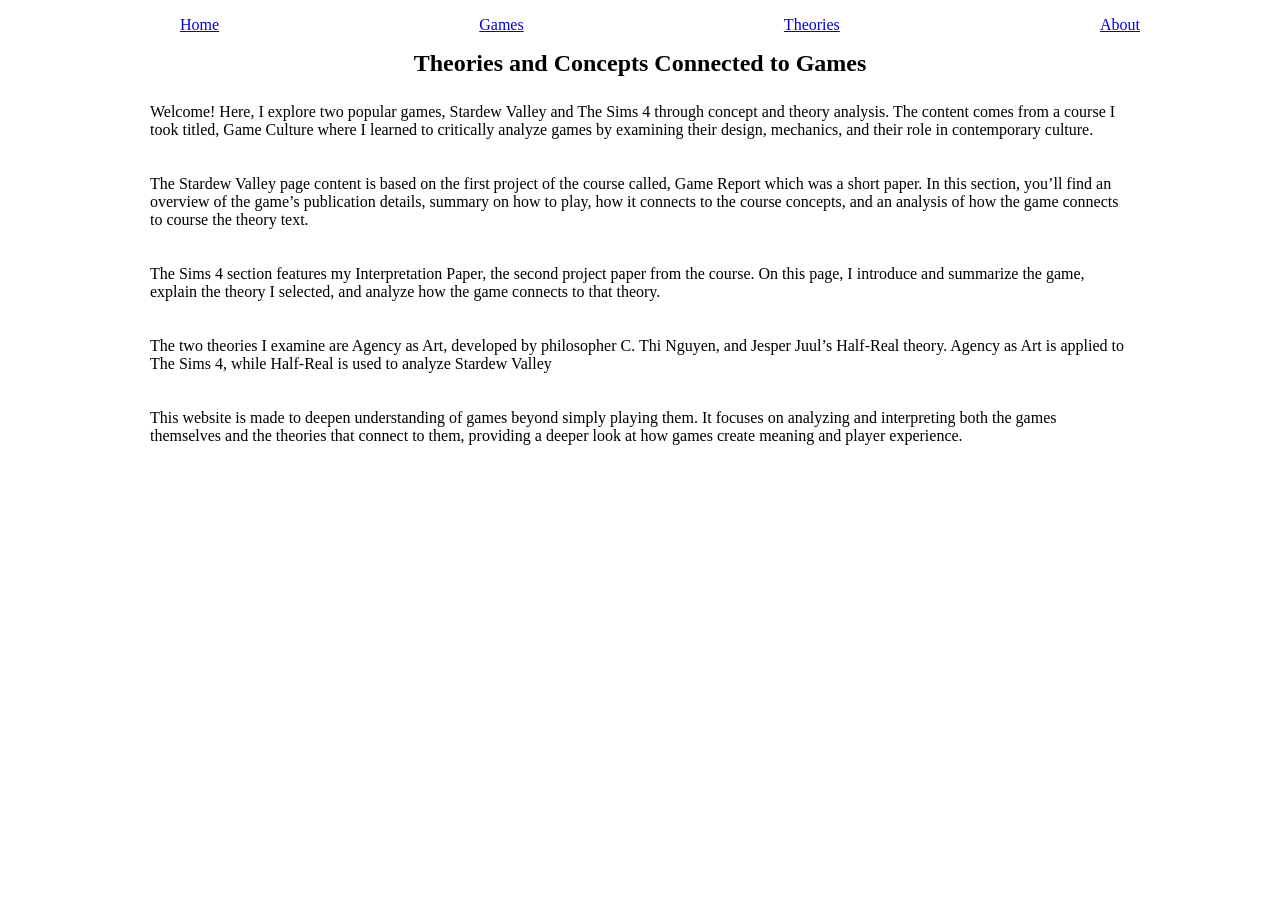
==== index.html @ 59f5053c "p2.10: Navigation & Page Stubs" ====
<!DOCTYPE html>
<html lang="en">
    <head>
        <meta charset="utf-8">
        <meta name="viewport" content="width=device-width, initial-scale=1.0">
        <link rel="preconnect" href="https://fonts.googleapis.com">
        <link href="styles.css" rel="stylesheet">
        <title>Home</title>
        
    </head>
    <body>
        <div class="wrapper">
        <header class="site-header">
        <nav>
            <ul class="site-nav-bar">
                    <li>
                            <a href="index.html">Home</a>
                        </li>
                        <li>
                            <a href="games.html">Games</a>
                        </li>
                        <li>
                            <a href="theories.html">Theories</a>
                        </li>
                        <li>
                            <a href="about.html">About</a>
                        </li>
                </ul>
                <h1>Theories and Concepts Connected to Games</h1>
                <p>Welcome! Here, I explore two popular games, Stardew Valley and The Sims 4 through concept and theory analysis. The content comes from a course I took titled, Game Culture where I learned to critically analyze games by examining their design, mechanics, and their role in contemporary culture.</p>
                <p>The Stardew Valley page content is based on the first project of the course called, Game Report which was a short paper. In this section, you’ll find an overview of the game’s publication details, summary on how to play, how it connects to the course concepts, and an analysis of how the game connects to course the theory text. </p>
                <p>The Sims 4 section features my Interpretation Paper, the second project paper from the course. On this page, I introduce and summarize the game, explain the theory I selected, and analyze how the game connects to that theory.</p>
                <p>The two theories I examine are Agency as Art, developed by philosopher C. Thi Nguyen, and Jesper Juul’s Half-Real theory. Agency as Art is applied to The Sims 4, while Half-Real is used to analyze Stardew Valley</p>
                <p>This website is made to deepen understanding of games beyond simply playing them. It focuses on analyzing and interpreting both the games themselves and the theories that connect to them, providing a deeper look at how games create meaning and player experience.</p>
        </nav>
    </header>
    </div>
    </body>

</html>
---- styles.css ----
body, h1, h2, h3 {
    margin: 0;
    padding: 0;
}

.site-nav-bar {
    list-style-type: none;
    display: flex;
    justify-content: space-between;
}

.wrapper {
    max-width: 1000px;
    margin:0 auto;
}

h1 {
    text-align: center;
}

p {
    padding: 10px;
    
}
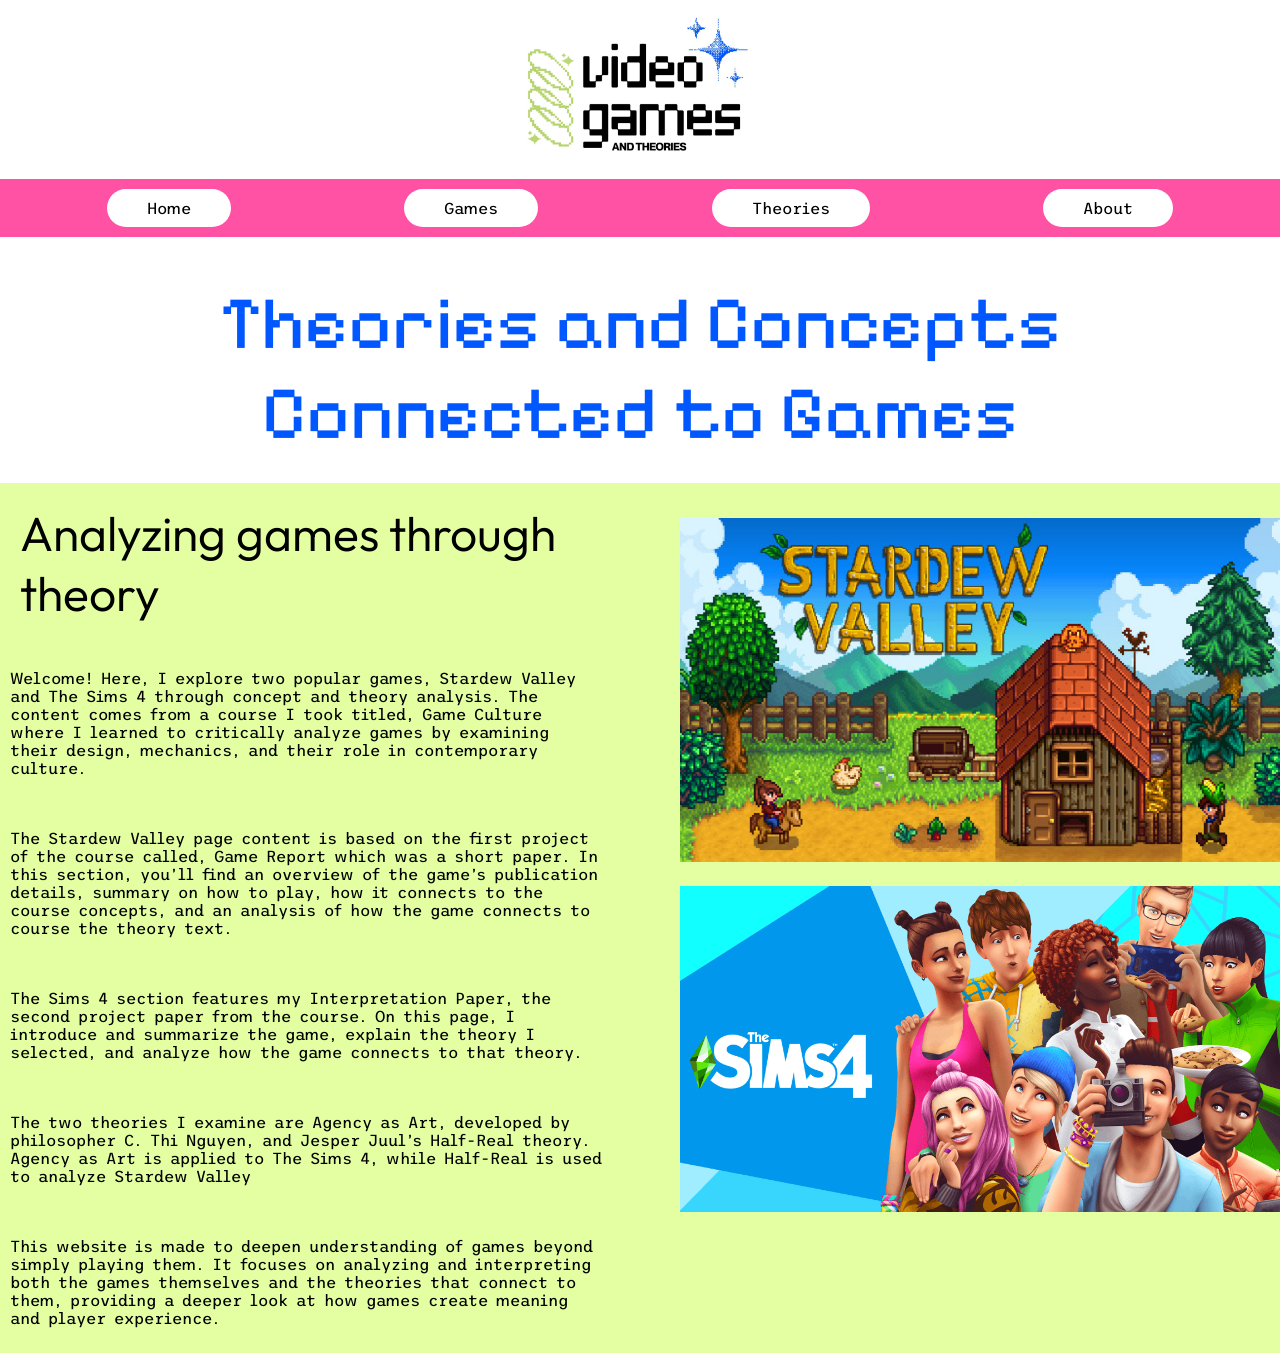
==== commit f0aac5cb: "Final Project Home Page" ====
--- a/index.html
+++ b/index.html
@@ -4,35 +4,65 @@
         <meta charset="utf-8">
         <meta name="viewport" content="width=device-width, initial-scale=1.0">
         <link rel="preconnect" href="https://fonts.googleapis.com">
+        <link rel="preconnect" href="https://fonts.gstatic.com" crossorigin>
+        <link href="https://fonts.googleapis.com/css2?family=Pixelify+Sans:wght@400..700&display=swap" rel="stylesheet">
         <link href="styles.css" rel="stylesheet">
+        <link rel="preconnect" href="https://fonts.googleapis.com">
+        <link rel="preconnect" href="https://fonts.gstatic.com" crossorigin>
+        <link href="https://fonts.googleapis.com/css2?family=Outfit:wght@100..900&display=swap" rel="stylesheet">
+        <link rel="preconnect" href="https://fonts.googleapis.com">
+<link rel="preconnect" href="https://fonts.gstatic.com" crossorigin>
+<link href="https://fonts.googleapis.com/css2?family=Trispace:wght@100..800&display=swap" rel="stylesheet">
         <title>Home</title>
         
     </head>
     <body>
         <div class="wrapper">
         <header class="site-header">
+            <img src="assets/dust.jpg" alt="icon-photo" class="nav-photo">
+    
         <nav>
             <ul class="site-nav-bar">
                     <li>
-                            <a href="index.html">Home</a>
+                            <a href="index.html" class="button">Home</a>
+                        </li>
+                        <li class="has-dropdown">
+                            <a href="games.html"  class="button">Games</a>
+                            <ul class="dropdown">
+                                <li class="inner-nav">Stardew Valley</li>
+                                <li class="inner-nav">The Sims 4</li>
+                            </ul>
                         </li>
                         <li>
-                            <a href="games.html">Games</a>
+                            <a href="theories.html"  class="button">Theories</a>
                         </li>
                         <li>
-                            <a href="theories.html">Theories</a>
-                        </li>
-                        <li>
-                            <a href="about.html">About</a>
+                            <a href="about.html"  class="button">About</a>
                         </li>
                 </ul>
+            </nav>
                 <h1>Theories and Concepts Connected to Games</h1>
+                
+                <main class="main content">
+                <div class="flex-container">
+                <div class="text-column">
+                <h2>Analyzing games through theory</h2>
                 <p>Welcome! Here, I explore two popular games, Stardew Valley and The Sims 4 through concept and theory analysis. The content comes from a course I took titled, Game Culture where I learned to critically analyze games by examining their design, mechanics, and their role in contemporary culture.</p>
                 <p>The Stardew Valley page content is based on the first project of the course called, Game Report which was a short paper. In this section, you’ll find an overview of the game’s publication details, summary on how to play, how it connects to the course concepts, and an analysis of how the game connects to course the theory text. </p>
                 <p>The Sims 4 section features my Interpretation Paper, the second project paper from the course. On this page, I introduce and summarize the game, explain the theory I selected, and analyze how the game connects to that theory.</p>
                 <p>The two theories I examine are Agency as Art, developed by philosopher C. Thi Nguyen, and Jesper Juul’s Half-Real theory. Agency as Art is applied to The Sims 4, while Half-Real is used to analyze Stardew Valley</p>
                 <p>This website is made to deepen understanding of games beyond simply playing them. It focuses on analyzing and interpreting both the games themselves and the theories that connect to them, providing a deeper look at how games create meaning and player experience.</p>
-        </nav>
+        
+            </div>
+            <div class="photo-column">
+                <img src="assets/capsule_616x353.png" alt="stardew-valley" class="stardew-valley">
+                <img src="assets/ts4-featured-image-base-refresh.png.adapt.crop191x100.628p.png" alt="TS4" class="the-sims">
+
+
+            </div>
+            </div>
+            
+        </main>
     </header>
     </div>
     </body>
--- a/styles.css
+++ b/styles.css
@@ -3,22 +3,116 @@
     padding: 0;
 }
 
+h1 {
+    font-family: "Pixelify Sans", sans-serif;
+    font-size: 75px;
+     font-weight: 100;
+     text-align: center;
+    color: rgb(0, 87, 255);
+    padding: 25px;
+}
+
+h2 {
+    font-family: "Outfit", sans-serif;
+    font-size: 48px;
+    font-weight:350;
+    padding: 20px;
+    
+}
+
 .site-nav-bar {
     list-style-type: none;
     display: flex;
-    justify-content: space-between;
+    justify-content:space-around;
+    background-color: rgb(255, 82, 165);
+    padding: 20px;
+    font-family: "Trispace", sans-serif;
+    
+}
+
+.button {
+    background-color: white;
+    color: black;
+    padding-top: 10px;
+    padding-bottom: 10px;
+    padding-left: 40px;
+    padding-right: 40px;
+    border-radius: 20px;
+    text-decoration: none;
+}
+
+.button:hover{
+    background-color: rgb(227, 255, 162);;
 }
 
 .wrapper {
-    max-width: 1000px;
+    max-width: 2000px;
     margin:0 auto;
 }
 
-h1 {
-    text-align: center;
+.flex-container{
+    background-color: rgb(227, 255, 162);
+    display: flex;
+    gap: 2rem;
+    align-items: flex-start;
 }
 
 p {
     padding: 10px;
     
+    font-family: "Trispace", sans-serif;
+
+}
+
+.text-column {
+    display: flex;
+    flex-direction: column;
+    width: 100%;
+}
+
+
+.photo-column {
+  width: 100%;
+  height: auto;
+}
+
+.stardew-valley {
+    width: 600px;
+    height: auto;
+    padding-top: 35px;
+    padding-left: 35px;
+}
+
+.the-sims {
+    width: 600px;
+    height: auto;
+    padding-top: 20px;
+    padding-left: 35px;
+}
+
+.nav-photo {
+    width: 300px;
+    height: auto;
+    display: block;
+    margin: 0 auto;
+}
+
+.dropdown {
+    position: absolute;
+    background-color: rgb(227, 255, 162);;
+    display: none;
+    list-style-type: none;
+   border-radius: 20px;
+    padding: 100px;
+    margin-top: 15px;
+}
+
+.has-dropdown:hover .dropdown{
+    display: block;
+    padding: 15px;
+}
+
+.inner-nav{
+    padding: 20px;
+    text-align: center;
 }
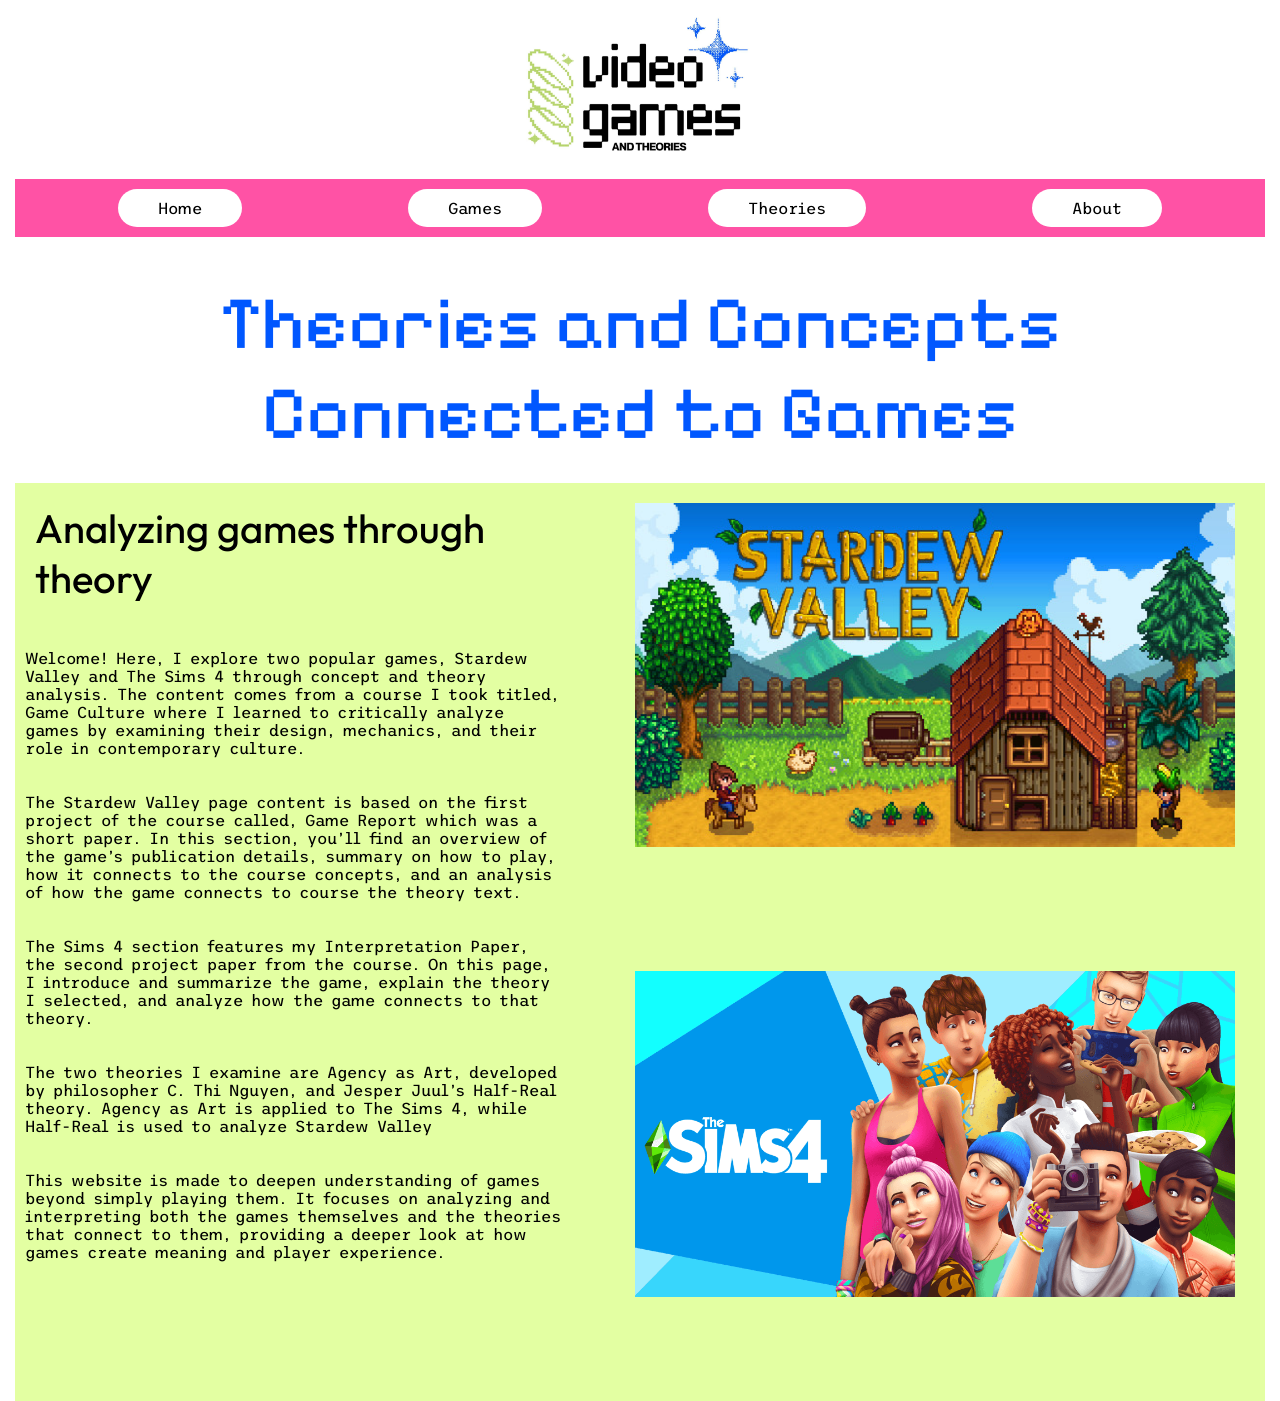
==== commit fbc4dcfd: "Final" ====
--- a/index.html
+++ b/index.html
@@ -11,8 +11,8 @@
         <link rel="preconnect" href="https://fonts.gstatic.com" crossorigin>
         <link href="https://fonts.googleapis.com/css2?family=Outfit:wght@100..900&display=swap" rel="stylesheet">
         <link rel="preconnect" href="https://fonts.googleapis.com">
-<link rel="preconnect" href="https://fonts.gstatic.com" crossorigin>
-<link href="https://fonts.googleapis.com/css2?family=Trispace:wght@100..800&display=swap" rel="stylesheet">
+        <link rel="preconnect" href="https://fonts.gstatic.com" crossorigin>
+        <link href="https://fonts.googleapis.com/css2?family=Trispace:wght@100..800&display=swap" rel="stylesheet">
         <title>Home</title>
         
     </head>
@@ -30,7 +30,7 @@
                             <a href="games.html"  class="button">Games</a>
                             <ul class="dropdown">
                                 <li class="inner-nav">Stardew Valley</li>
-                                <li class="inner-nav">The Sims 4</li>
+                                <li class="inner-nav"><a href="the-sims-4.html">The Sims 4</a></li>
                             </ul>
                         </li>
                         <li>
@@ -49,14 +49,15 @@
                 <h2>Analyzing games through theory</h2>
                 <p>Welcome! Here, I explore two popular games, Stardew Valley and The Sims 4 through concept and theory analysis. The content comes from a course I took titled, Game Culture where I learned to critically analyze games by examining their design, mechanics, and their role in contemporary culture.</p>
                 <p>The Stardew Valley page content is based on the first project of the course called, Game Report which was a short paper. In this section, you’ll find an overview of the game’s publication details, summary on how to play, how it connects to the course concepts, and an analysis of how the game connects to course the theory text. </p>
+                
                 <p>The Sims 4 section features my Interpretation Paper, the second project paper from the course. On this page, I introduce and summarize the game, explain the theory I selected, and analyze how the game connects to that theory.</p>
                 <p>The two theories I examine are Agency as Art, developed by philosopher C. Thi Nguyen, and Jesper Juul’s Half-Real theory. Agency as Art is applied to The Sims 4, while Half-Real is used to analyze Stardew Valley</p>
                 <p>This website is made to deepen understanding of games beyond simply playing them. It focuses on analyzing and interpreting both the games themselves and the theories that connect to them, providing a deeper look at how games create meaning and player experience.</p>
         
             </div>
             <div class="photo-column">
-                <img src="assets/capsule_616x353.png" alt="stardew-valley" class="stardew-valley">
-                <img src="assets/ts4-featured-image-base-refresh.png.adapt.crop191x100.628p.png" alt="TS4" class="the-sims">
+                <img src="assets/capsule_616x353.png" alt="stardew-valley" class="photos">
+                <img src="assets/ts4-featured-image-base-refresh.png.adapt.crop191x100.628p.png" alt="TS4" class="photos">
 
 
             </div>
--- a/styles.css
+++ b/styles.css
@@ -14,11 +14,22 @@
 
 h2 {
     font-family: "Outfit", sans-serif;
-    font-size: 48px;
-    font-weight:350;
+    font-size: 40px;
+    font-weight:450;
     padding: 20px;
     
 }
+
+.site-header {
+    background-color: white;
+}
+
+.main-content {
+background-color: (227, 255, 162);
+padding-bottom: 20px;
+}
+
+
 
 .site-nav-bar {
     list-style-type: none;
@@ -42,11 +53,11 @@
 }
 
 .button:hover{
-    background-color: rgb(227, 255, 162);;
+    background-color: rgb(227, 255, 162);
 }
 
 .wrapper {
-    max-width: 2000px;
+    max-width: 1250px;
     margin:0 auto;
 }
 
@@ -64,11 +75,6 @@
 
 }
 
-.text-column {
-    display: flex;
-    flex-direction: column;
-    width: 100%;
-}
 
 
 .photo-column {
@@ -76,18 +82,15 @@
   height: auto;
 }
 
-.stardew-valley {
-    width: 600px;
-    height: auto;
-    padding-top: 35px;
-    padding-left: 35px;
-}
 
-.the-sims {
+
+.photos {
     width: 600px;
     height: auto;
     padding-top: 20px;
-    padding-left: 35px;
+    padding-left: 30px;
+    padding-right: 30px;
+    padding-bottom: 100px;
 }
 
 .nav-photo {
@@ -95,6 +98,7 @@
     height: auto;
     display: block;
     margin: 0 auto;
+    
 }
 
 .dropdown {
@@ -104,7 +108,7 @@
     list-style-type: none;
    border-radius: 20px;
     padding: 100px;
-    margin-top: 15px;
+    margin-top: 10px;
 }
 
 .has-dropdown:hover .dropdown{
@@ -115,4 +119,14 @@
 .inner-nav{
     padding: 20px;
     text-align: center;
+}
+
+.works-cited {
+    background-color:  rgb(255, 82, 165);
+    color: white;
+    
+}
+
+.image-credits {
+    background-color: white
 }
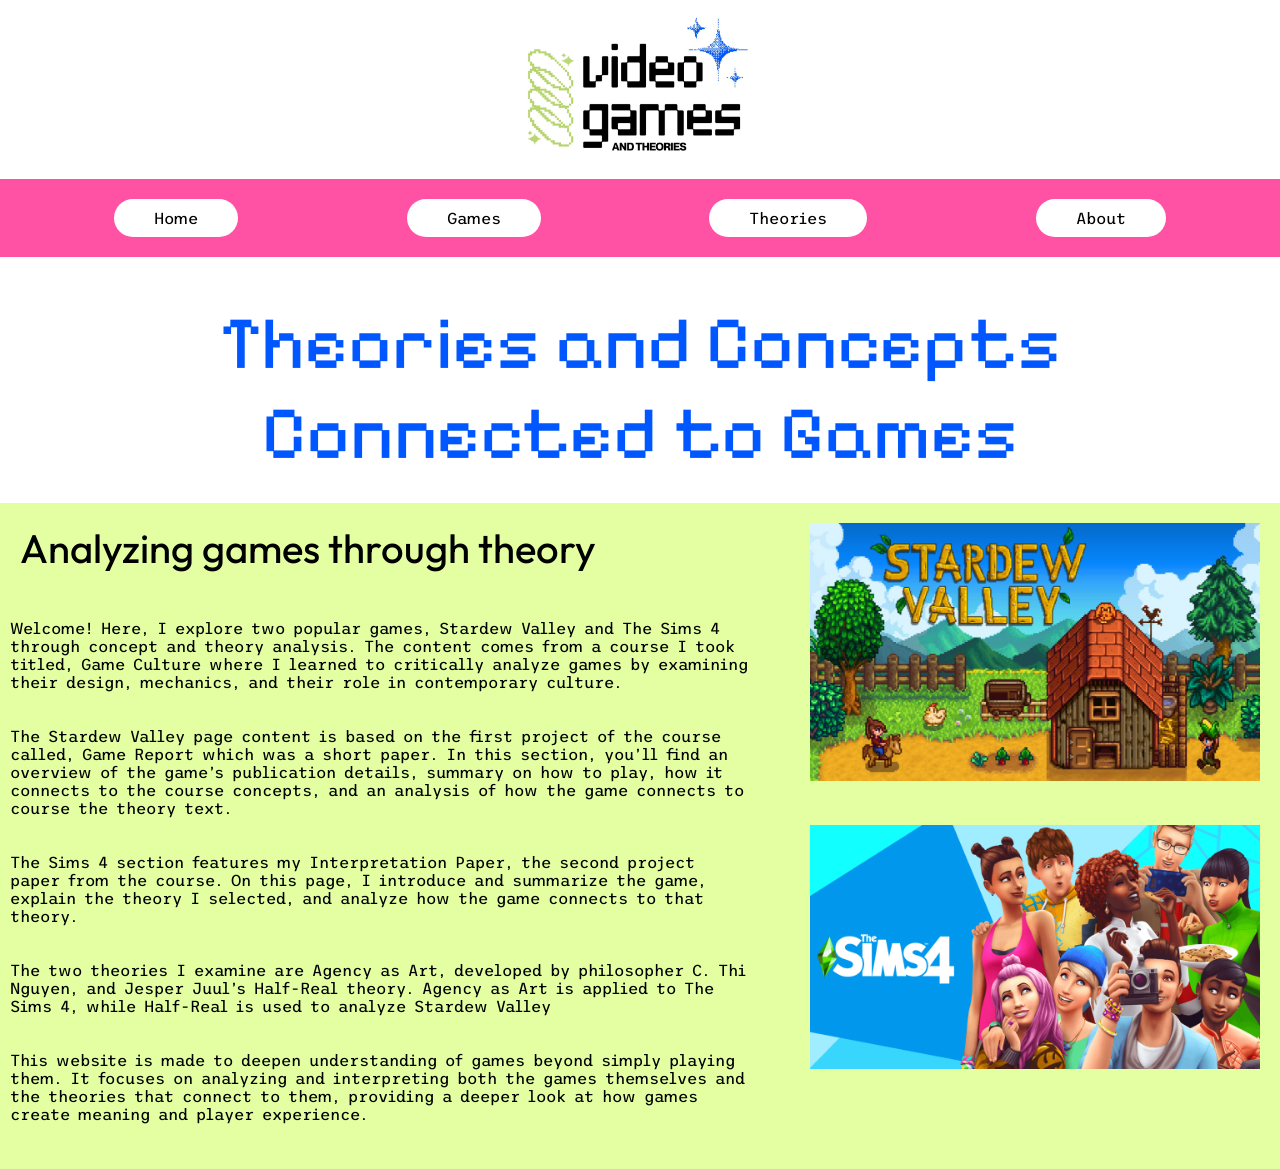
==== commit da1e36a6: "Final Project edits" ====
--- a/index.html
+++ b/index.html
@@ -29,12 +29,16 @@
                         <li class="has-dropdown">
                             <a href="games.html"  class="button">Games</a>
                             <ul class="dropdown">
-                                <li class="inner-nav">Stardew Valley</li>
+                                <li class="inner-nav"><a href="stardew.html">Stardew Valley</a></li>
                                 <li class="inner-nav"><a href="the-sims-4.html">The Sims 4</a></li>
                             </ul>
                         </li>
-                        <li>
+                        <li class="has-dropdown">
                             <a href="theories.html"  class="button">Theories</a>
+                            <ul class="dropdown">
+                                <li class="inner-nav"><a href="agency-as-art.html">Agency As Art</a></li>
+                                <li class="inner-nav"><a href="half-real.html">Half-Real</a></li>
+                            </ul>
                         </li>
                         <li>
                             <a href="about.html"  class="button">About</a>
@@ -43,9 +47,11 @@
             </nav>
                 <h1>Theories and Concepts Connected to Games</h1>
                 
-                <main class="main content">
+                <main class="main-content">
                 <div class="flex-container">
-                <div class="text-column">
+                <div class="color-block">
+                
+                
                 <h2>Analyzing games through theory</h2>
                 <p>Welcome! Here, I explore two popular games, Stardew Valley and The Sims 4 through concept and theory analysis. The content comes from a course I took titled, Game Culture where I learned to critically analyze games by examining their design, mechanics, and their role in contemporary culture.</p>
                 <p>The Stardew Valley page content is based on the first project of the course called, Game Report which was a short paper. In this section, you’ll find an overview of the game’s publication details, summary on how to play, how it connects to the course concepts, and an analysis of how the game connects to course the theory text. </p>
@@ -56,13 +62,13 @@
         
             </div>
             <div class="photo-column">
-                <img src="assets/capsule_616x353.png" alt="stardew-valley" class="photos">
-                <img src="assets/ts4-featured-image-base-refresh.png.adapt.crop191x100.628p.png" alt="TS4" class="photos">
+                <img src="assets/capsule_616x353.png" alt="stardew-valley" class="home-photo">
+                <img src="assets/ts4-featured-image-base-refresh.png.adapt.crop191x100.628p.png" alt="TS4" class="home-photo">
 
 
             </div>
             </div>
-            
+            </div>
         </main>
     </header>
     </div>
--- a/styles.css
+++ b/styles.css
@@ -2,6 +2,8 @@
     margin: 0;
     padding: 0;
 }
+
+
 
 h1 {
     font-family: "Pixelify Sans", sans-serif;
@@ -25,7 +27,7 @@
 }
 
 .main-content {
-background-color: (227, 255, 162);
+background-color: rgb(227, 255, 162);
 padding-bottom: 20px;
 }
 
@@ -36,7 +38,7 @@
     display: flex;
     justify-content:space-around;
     background-color: rgb(255, 82, 165);
-    padding: 20px;
+    padding: 30px;
     font-family: "Trispace", sans-serif;
     
 }
@@ -57,8 +59,13 @@
 }
 
 .wrapper {
-    max-width: 1250px;
+    max-width: 2000px;
     margin:0 auto;
+}
+
+
+.color-block{
+    background-color: rgb(227, 255, 162);
 }
 
 .flex-container{
@@ -70,16 +77,15 @@
 
 p {
     padding: 10px;
-    
     font-family: "Trispace", sans-serif;
 
 }
 
 
-
-.photo-column {
-  width: 100%;
-  height: auto;
+.row {
+    display: flex;
+    justify-content: space-around;
+    
 }
 
 
@@ -87,10 +93,22 @@
 .photos {
     width: 600px;
     height: auto;
-    padding-top: 20px;
-    padding-left: 30px;
-    padding-right: 30px;
-    padding-bottom: 100px;
+    display: flex;
+    justify-content: center;
+}
+
+
+
+.game-landing {
+    width: 300px;
+    height: auto;
+    padding: 20px;
+}
+
+.home-photo {
+    width: 450px;
+    height: auto;
+    padding: 20px;
 }
 
 .nav-photo {
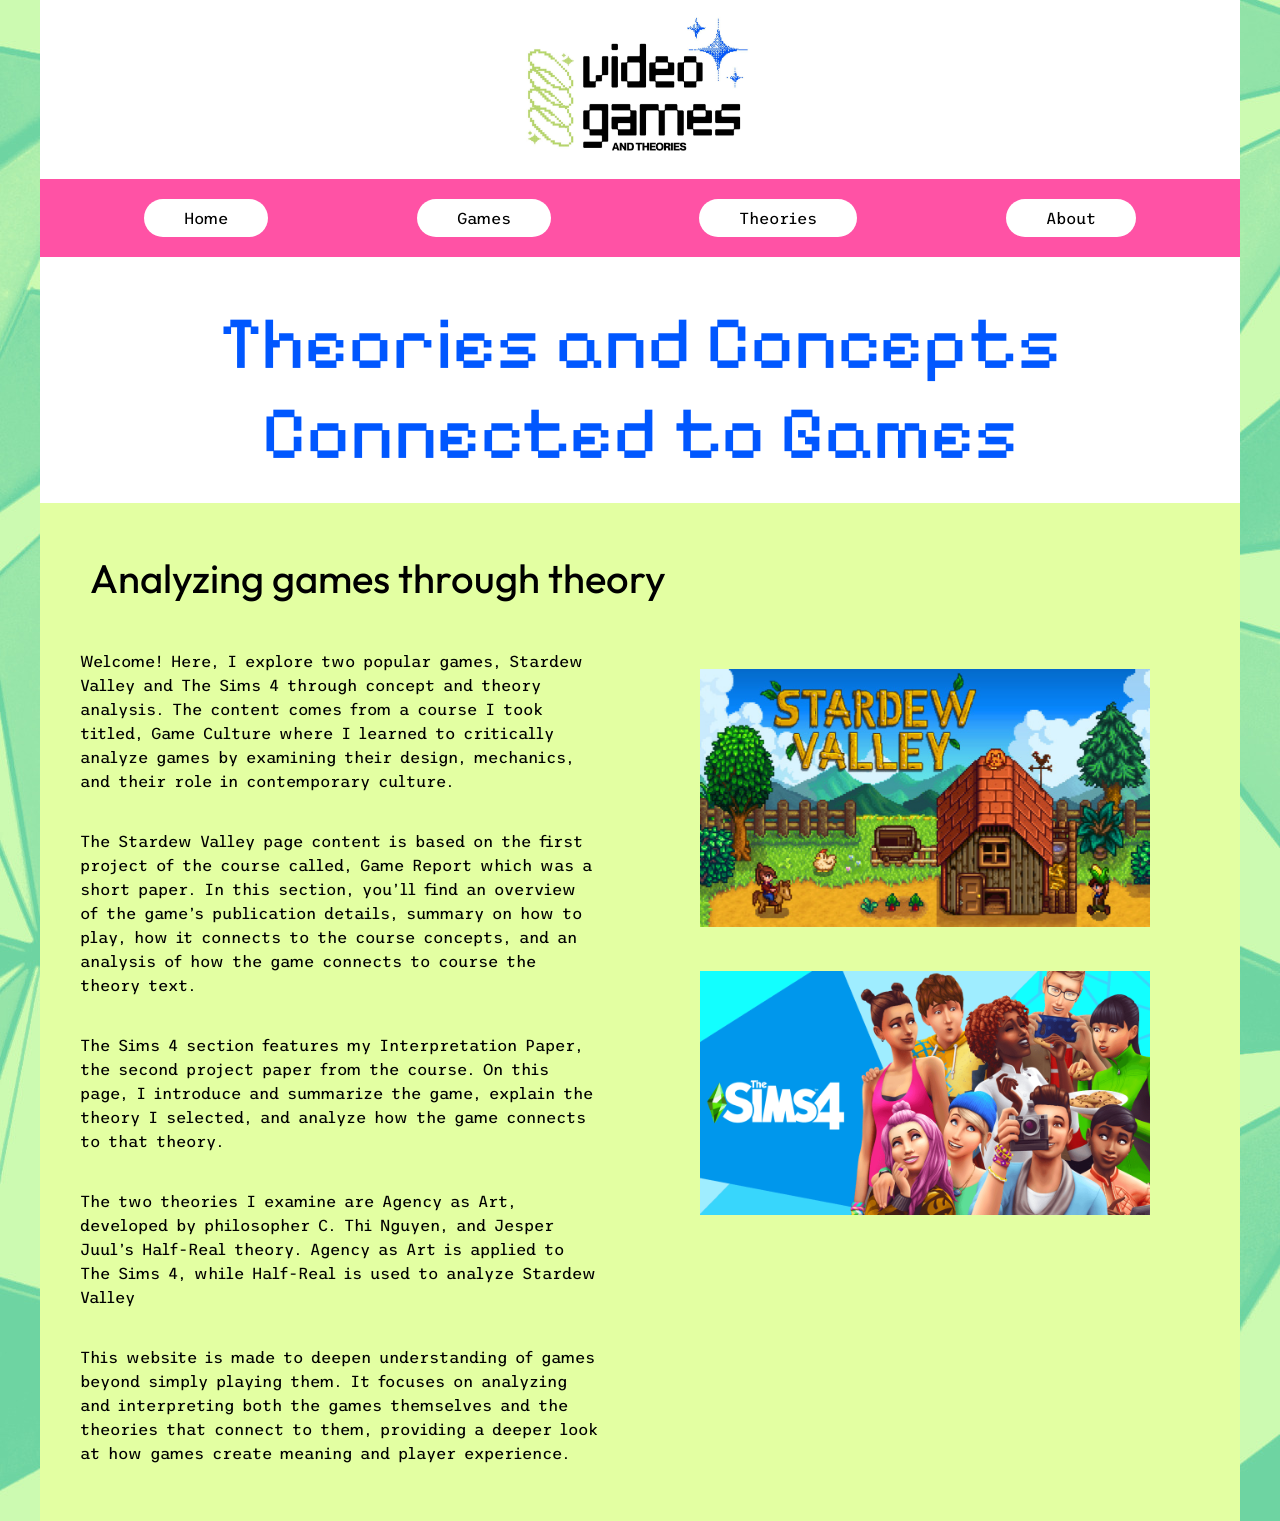
==== commit 9adc7416: "Final edits" ====
--- a/index.html
+++ b/index.html
@@ -1,77 +1,97 @@
 <!DOCTYPE html>
 <html lang="en">
-    <head>
-        <meta charset="utf-8">
-        <meta name="viewport" content="width=device-width, initial-scale=1.0">
-        <link rel="preconnect" href="https://fonts.googleapis.com">
-        <link rel="preconnect" href="https://fonts.gstatic.com" crossorigin>
-        <link href="https://fonts.googleapis.com/css2?family=Pixelify+Sans:wght@400..700&display=swap" rel="stylesheet">
-        <link href="styles.css" rel="stylesheet">
-        <link rel="preconnect" href="https://fonts.googleapis.com">
-        <link rel="preconnect" href="https://fonts.gstatic.com" crossorigin>
-        <link href="https://fonts.googleapis.com/css2?family=Outfit:wght@100..900&display=swap" rel="stylesheet">
-        <link rel="preconnect" href="https://fonts.googleapis.com">
-        <link rel="preconnect" href="https://fonts.gstatic.com" crossorigin>
-        <link href="https://fonts.googleapis.com/css2?family=Trispace:wght@100..800&display=swap" rel="stylesheet">
-        <title>Home</title>
-        
-    </head>
-    <body>
-        <div class="wrapper">
+
+<head>
+    <meta charset="utf-8">
+    <meta name="viewport" content="width=device-width, initial-scale=1.0">
+    <link rel="preconnect" href="https://fonts.googleapis.com">
+    <link rel="preconnect" href="https://fonts.gstatic.com" crossorigin>
+    <link href="https://fonts.googleapis.com/css2?family=Pixelify+Sans:wght@400..700&display=swap" rel="stylesheet">
+    <link href="styles.css" rel="stylesheet">
+    <link rel="preconnect" href="https://fonts.googleapis.com">
+    <link rel="preconnect" href="https://fonts.gstatic.com" crossorigin>
+    <link href="https://fonts.googleapis.com/css2?family=Outfit:wght@100..900&display=swap" rel="stylesheet">
+    <link rel="preconnect" href="https://fonts.googleapis.com">
+    <link rel="preconnect" href="https://fonts.gstatic.com" crossorigin>
+    <link href="https://fonts.googleapis.com/css2?family=Trispace:wght@100..800&display=swap" rel="stylesheet">
+    <title>Home</title>
+
+</head>
+
+<body>
+    <div class="wrapper">
         <header class="site-header">
             <img src="assets/dust.jpg" alt="icon-photo" class="nav-photo">
-    
-        <nav>
-            <ul class="site-nav-bar">
+
+            <nav>
+                <ul class="site-nav-bar">
                     <li>
-                            <a href="index.html" class="button">Home</a>
-                        </li>
-                        <li class="has-dropdown">
-                            <a href="games.html"  class="button">Games</a>
-                            <ul class="dropdown">
-                                <li class="inner-nav"><a href="stardew.html">Stardew Valley</a></li>
-                                <li class="inner-nav"><a href="the-sims-4.html">The Sims 4</a></li>
-                            </ul>
-                        </li>
-                        <li class="has-dropdown">
-                            <a href="theories.html"  class="button">Theories</a>
-                            <ul class="dropdown">
-                                <li class="inner-nav"><a href="agency-as-art.html">Agency As Art</a></li>
-                                <li class="inner-nav"><a href="half-real.html">Half-Real</a></li>
-                            </ul>
-                        </li>
-                        <li>
-                            <a href="about.html"  class="button">About</a>
-                        </li>
+                        <a href="index.html" class="button">Home</a>
+                    </li>
+                    <li class="has-dropdown">
+                        <a href="games.html" class="button">Games</a>
+                        <ul class="dropdown">
+                            <li class="inner-nav"><a href="stardew.html">Stardew Valley</a></li>
+                            <li class="inner-nav"><a href="the-sims-4.html">The Sims 4</a></li>
+                        </ul>
+                    </li>
+                    <li class="has-dropdown">
+                        <a href="theories.html" class="button">Theories</a>
+                        <ul class="dropdown">
+                            <li class="inner-nav"><a href="agency-as-art.html">Agency As Art</a></li>
+                            <li class="inner-nav"><a href="half-real.html">Half-Real</a></li>
+                        </ul>
+                    </li>
+                    <li>
+                        <a href="about.html" class="button">About</a>
+                    </li>
                 </ul>
             </nav>
-                <h1>Theories and Concepts Connected to Games</h1>
-                
-                <main class="main-content">
+            
+            <div class="hero">
+            <h1>Theories and Concepts Connected to Games</h1>
+            </div>
+
+            <main class="main-content">
+                <h2>Analyzing games through theory</h2>
                 <div class="flex-container">
-                <div class="color-block">
-                
-                
-                <h2>Analyzing games through theory</h2>
-                <p>Welcome! Here, I explore two popular games, Stardew Valley and The Sims 4 through concept and theory analysis. The content comes from a course I took titled, Game Culture where I learned to critically analyze games by examining their design, mechanics, and their role in contemporary culture.</p>
-                <p>The Stardew Valley page content is based on the first project of the course called, Game Report which was a short paper. In this section, you’ll find an overview of the game’s publication details, summary on how to play, how it connects to the course concepts, and an analysis of how the game connects to course the theory text. </p>
-                
-                <p>The Sims 4 section features my Interpretation Paper, the second project paper from the course. On this page, I introduce and summarize the game, explain the theory I selected, and analyze how the game connects to that theory.</p>
-                <p>The two theories I examine are Agency as Art, developed by philosopher C. Thi Nguyen, and Jesper Juul’s Half-Real theory. Agency as Art is applied to The Sims 4, while Half-Real is used to analyze Stardew Valley</p>
-                <p>This website is made to deepen understanding of games beyond simply playing them. It focuses on analyzing and interpreting both the games themselves and the theories that connect to them, providing a deeper look at how games create meaning and player experience.</p>
-        
-            </div>
-            <div class="photo-column">
-                <img src="assets/capsule_616x353.png" alt="stardew-valley" class="home-photo">
-                <img src="assets/ts4-featured-image-base-refresh.png.adapt.crop191x100.628p.png" alt="TS4" class="home-photo">
+                    <div class="color-block">
 
 
-            </div>
-            </div>
-            </div>
-        </main>
-    </header>
+
+                        <p>Welcome! Here, I explore two popular games, Stardew Valley and The Sims 4 through concept and
+                            theory analysis. The content comes from a course I took titled, Game Culture where I learned
+                            to critically analyze games by examining their design, mechanics, and their role in
+                            contemporary culture.</p>
+                        <p>The Stardew Valley page content is based on the first project of the course called, Game
+                            Report which was a short paper. In this section, you’ll find an overview of the game’s
+                            publication details, summary on how to play, how it connects to the course concepts, and an
+                            analysis of how the game connects to course the theory text. </p>
+
+                        <p>The Sims 4 section features my Interpretation Paper, the second project paper from the
+                            course. On this page, I introduce and summarize the game, explain the theory I selected, and
+                            analyze how the game connects to that theory.</p>
+                        <p>The two theories I examine are Agency as Art, developed by philosopher C. Thi Nguyen, and
+                            Jesper Juul’s Half-Real theory. Agency as Art is applied to The Sims 4, while Half-Real is
+                            used to analyze Stardew Valley</p>
+                        <p>This website is made to deepen understanding of games beyond simply playing them. It focuses
+                            on analyzing and interpreting both the games themselves and the theories that connect to
+                            them, providing a deeper look at how games create meaning and player experience.</p>
+
+                    </div>
+                    <div class="photo-column">
+                        <figure>
+                        <img src="assets/capsule_616x353.png" alt="stardew-valley" class="home-photo">
+                        <img src="assets/ts4-featured-image-base-refresh.png.adapt.crop191x100.628p.png" alt="TS4"
+                            class="home-photo">
+                    </figure>
+
+                    </div>
+                </div>
+
+            </main>
+        </header>
     </div>
-    </body>
+</body>
 
 </html>
--- a/styles.css
+++ b/styles.css
@@ -28,7 +28,8 @@
 
 .main-content {
 background-color: rgb(227, 255, 162);
-padding-bottom: 20px;
+padding: 30px;
+
 }
 
 
@@ -59,25 +60,74 @@
 }
 
 .wrapper {
-    max-width: 2000px;
+    max-width: 1200px;
     margin:0 auto;
 }
 
 
 .color-block{
     background-color: rgb(227, 255, 162);
-}
+   
+}
+
+.container {
+    display: flex;
+    width: 800px;
+}
+
+.card {
+    height: 200px;
+    flex: 1;
+    transition: .7s;
+}
+
+.card:hover {
+    flex: 3;
+}
+
+.card img {
+    width: 100%;
+    height: 100%;
+    object-fit: cover;
+}
+
+.photo-column {
+    padding-top: 10px;
+}
+
 
 .flex-container{
     background-color: rgb(227, 255, 162);
     display: flex;
     gap: 2rem;
     align-items: flex-start;
+}
+
+html {
+    background-image: url(b5a0db80-eb3d-4f30-80de-f4d46b44f0c4.jpg);
+}
+
+
+.hero {
+
+    background-size: cover;
+    min-width: 400px;
+}
+
+
+.color-hover {
+    color: black
+}
+
+.color-hover:hover {
+    color: rgb(0, 87, 255);
+    transition: color 0.4s ease;
 }
 
 p {
     padding: 10px;
     font-family: "Trispace", sans-serif;
+    line-height: 1.5;
 
 }
 
@@ -91,7 +141,7 @@
 
 
 .photos {
-    width: 600px;
+    width: 500px;
     height: auto;
     display: flex;
     justify-content: center;
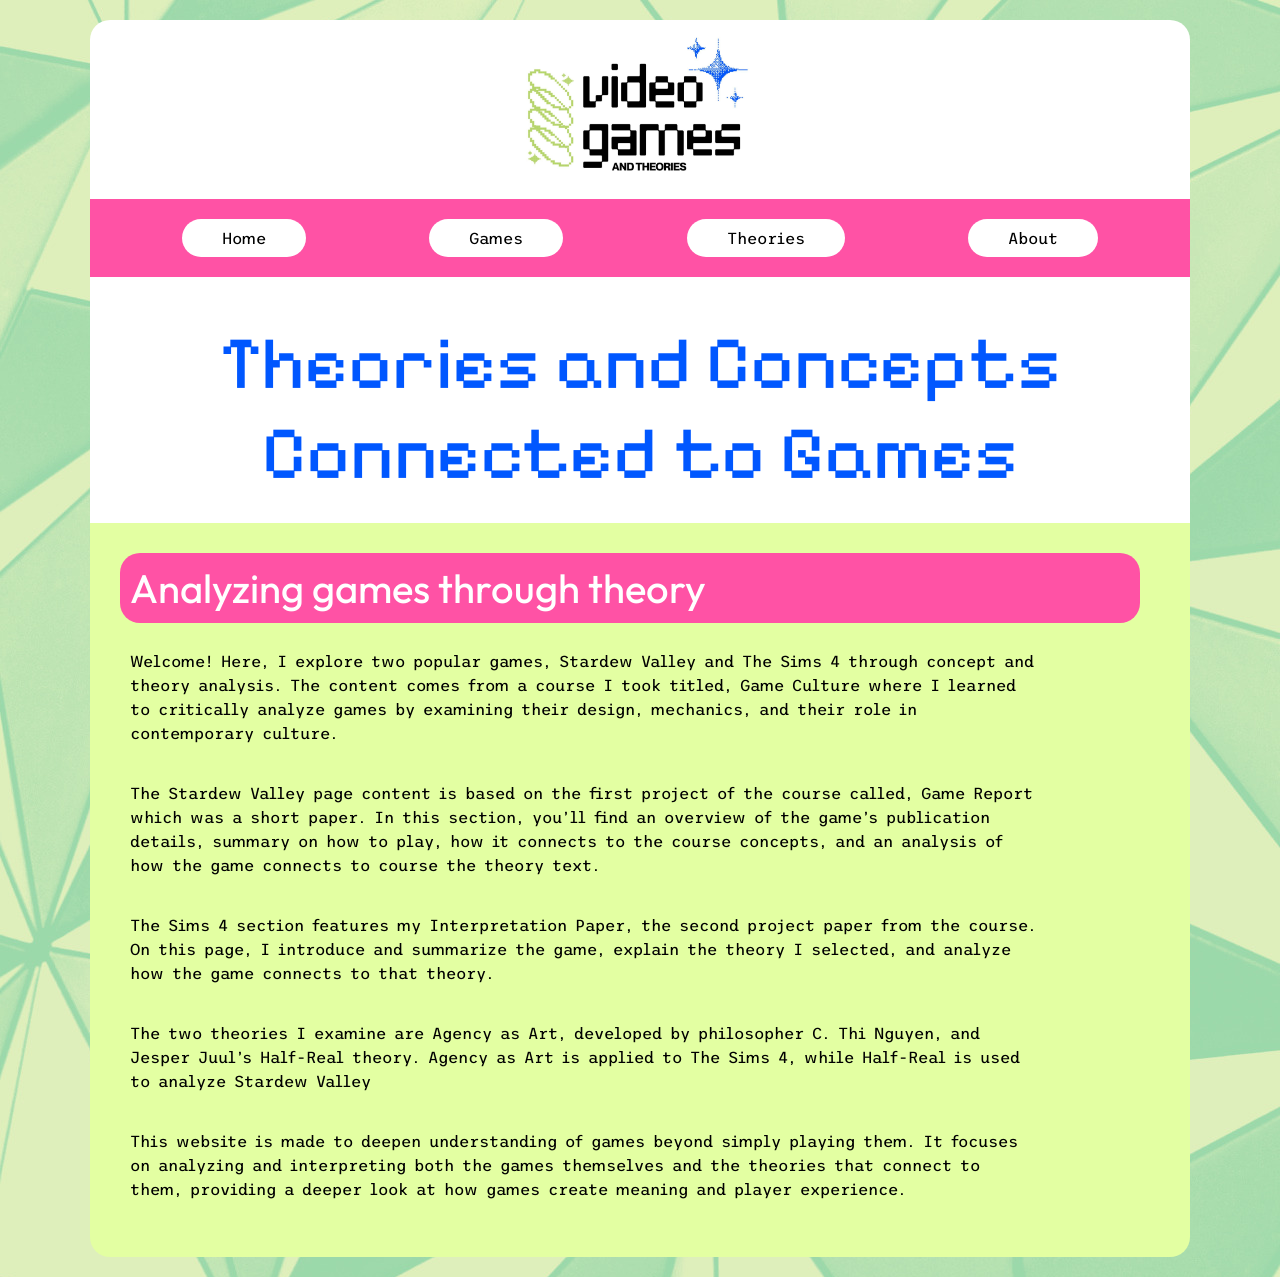
==== commit 4808cee5: "Final Project Conplete" ====
--- a/index.html
+++ b/index.html
@@ -29,14 +29,14 @@
                         <a href="index.html" class="button">Home</a>
                     </li>
                     <li class="has-dropdown">
-                        <a href="games.html" class="button">Games</a>
+                        <a class="button">Games</a>
                         <ul class="dropdown">
                             <li class="inner-nav"><a href="stardew.html">Stardew Valley</a></li>
                             <li class="inner-nav"><a href="the-sims-4.html">The Sims 4</a></li>
                         </ul>
                     </li>
                     <li class="has-dropdown">
-                        <a href="theories.html" class="button">Theories</a>
+                        <a class="button">Theories</a>
                         <ul class="dropdown">
                             <li class="inner-nav"><a href="agency-as-art.html">Agency As Art</a></li>
                             <li class="inner-nav"><a href="half-real.html">Half-Real</a></li>
@@ -47,50 +47,52 @@
                     </li>
                 </ul>
             </nav>
-            
-            <div class="hero">
             <h1>Theories and Concepts Connected to Games</h1>
-            </div>
 
-            <main class="main-content">
-                <h2>Analyzing games through theory</h2>
-                <div class="flex-container">
-                    <div class="color-block">
+        </header>
+
+
+        <main class="main-content">
+            <h2>Analyzing games through theory</h2>
+            <div class="flex-container">
+                <div class="color-block">
 
 
 
-                        <p>Welcome! Here, I explore two popular games, Stardew Valley and The Sims 4 through concept and
-                            theory analysis. The content comes from a course I took titled, Game Culture where I learned
-                            to critically analyze games by examining their design, mechanics, and their role in
-                            contemporary culture.</p>
-                        <p>The Stardew Valley page content is based on the first project of the course called, Game
-                            Report which was a short paper. In this section, you’ll find an overview of the game’s
-                            publication details, summary on how to play, how it connects to the course concepts, and an
-                            analysis of how the game connects to course the theory text. </p>
+                    <p>Welcome! Here, I explore two popular games, Stardew Valley and The Sims 4 through concept and
+                        theory analysis. The content comes from a course I took titled, Game Culture where I learned
+                        to critically analyze games by examining their design, mechanics, and their role in
+                        contemporary culture.</p>
+                    <p>The Stardew Valley page content is based on the first project of the course called, Game
+                        Report which was a short paper. In this section, you’ll find an overview of the game’s
+                        publication details, summary on how to play, how it connects to the course concepts, and an
+                        analysis of how the game connects to course the theory text. </p>
 
-                        <p>The Sims 4 section features my Interpretation Paper, the second project paper from the
-                            course. On this page, I introduce and summarize the game, explain the theory I selected, and
-                            analyze how the game connects to that theory.</p>
-                        <p>The two theories I examine are Agency as Art, developed by philosopher C. Thi Nguyen, and
-                            Jesper Juul’s Half-Real theory. Agency as Art is applied to The Sims 4, while Half-Real is
-                            used to analyze Stardew Valley</p>
-                        <p>This website is made to deepen understanding of games beyond simply playing them. It focuses
-                            on analyzing and interpreting both the games themselves and the theories that connect to
-                            them, providing a deeper look at how games create meaning and player experience.</p>
 
-                    </div>
-                    <div class="photo-column">
-                        <figure>
-                        <img src="assets/capsule_616x353.png" alt="stardew-valley" class="home-photo">
-                        <img src="assets/ts4-featured-image-base-refresh.png.adapt.crop191x100.628p.png" alt="TS4"
-                            class="home-photo">
+
+                    <p>The Sims 4 section features my Interpretation Paper, the second project paper from the
+                        course. On this page, I introduce and summarize the game, explain the theory I selected, and
+                        analyze how the game connects to that theory.</p>
+
+
+                    <p>The two theories I examine are Agency as Art, developed by philosopher C. Thi Nguyen, and
+                        Jesper Juul’s Half-Real theory. Agency as Art is applied to The Sims 4, while Half-Real is
+                        used to analyze Stardew Valley</p>
+                    <p>This website is made to deepen understanding of games beyond simply playing them. It focuses
+                        on analyzing and interpreting both the games themselves and the theories that connect to
+                        them, providing a deeper look at how games create meaning and player experience.</p>
+
+
+                </div>
+                <div class="photo-column">
+                    <figure>
                     </figure>
 
-                    </div>
                 </div>
+            </div>
 
-            </main>
-        </header>
+        </main>
+
     </div>
 </body>
 
--- a/styles.css
+++ b/styles.css
@@ -2,8 +2,6 @@
     margin: 0;
     padding: 0;
 }
-
-
 
 h1 {
     font-family: "Pixelify Sans", sans-serif;
@@ -14,25 +12,62 @@
     padding: 25px;
 }
 
+.about-content {
+    margin-bottom: -16px;
+}
+
+.about {
+    background-color: rgb(227, 255, 162); 
+    color: black;
+}
+
+.credits {
+    background-color: white;
+    color: black;
+}
+
+
 h2 {
     font-family: "Outfit", sans-serif;
+    width: 1000px;
     font-size: 40px;
     font-weight:450;
-    padding: 20px;
+    padding: 10px;
+    background-color:rgb(255, 82, 165); 
+    color: white;
+    border-radius: 20px;
+    text-decoration: none;  
     
 }
 
 .site-header {
     background-color: white;
+    margin-top: 20px;
+    border-top-left-radius: 20px;
+    border-top-right-radius: 20px;
 }
 
 .main-content {
 background-color: rgb(227, 255, 162);
 padding: 30px;
-
-}
-
-
+margin-bottom: 20px;
+border-bottom-left-radius: 20px;
+border-bottom-right-radius: 20px;
+
+
+}
+
+.caption {
+   margin-top: -24px;
+   margin-left: 20px;
+   margin-right: 20px;
+   background-color: rgb(0, 87, 255); 
+   padding: 10px;
+   color: white;
+   font-family: "Trispace", sans-serif;
+   font-size: 12px;
+   
+}
 
 .site-nav-bar {
     list-style-type: none;
@@ -59,8 +94,9 @@
     background-color: rgb(227, 255, 162);
 }
 
+
 .wrapper {
-    max-width: 1200px;
+    max-width: 1100px;
     margin:0 auto;
 }
 
@@ -93,7 +129,15 @@
 
 .photo-column {
     padding-top: 10px;
-}
+    
+}
+.home-photo {
+    height: auto;
+    display: block;
+    width: 450px;
+    padding: 20px;
+}
+
 
 
 .flex-container{
@@ -104,16 +148,15 @@
 }
 
 html {
-    background-image: url(b5a0db80-eb3d-4f30-80de-f4d46b44f0c4.jpg);
-}
-
+    background-image: url(Background-image.jpg);
+   
+}
 
 .hero {
 
     background-size: cover;
     min-width: 400px;
 }
-
 
 .color-hover {
     color: black
@@ -131,14 +174,11 @@
 
 }
 
-
 .row {
     display: flex;
     justify-content: space-around;
     
 }
-
-
 
 .photos {
     width: 500px;
@@ -147,19 +187,13 @@
     justify-content: center;
 }
 
-
-
 .game-landing {
     width: 300px;
     height: auto;
     padding: 20px;
 }
 
-.home-photo {
-    width: 450px;
-    height: auto;
-    padding: 20px;
-}
+
 
 .nav-photo {
     width: 300px;
@@ -195,6 +229,13 @@
     
 }
 
-.image-credits {
-    background-color: white
+
+
+.ts4-block {
+    background-color:rgb(255, 82, 165); ;
+    color: white;
+    font-size: 20px;
+    border-radius: 20px;
+    margin-right: 600px;
+    text-decoration: none;  
 }
